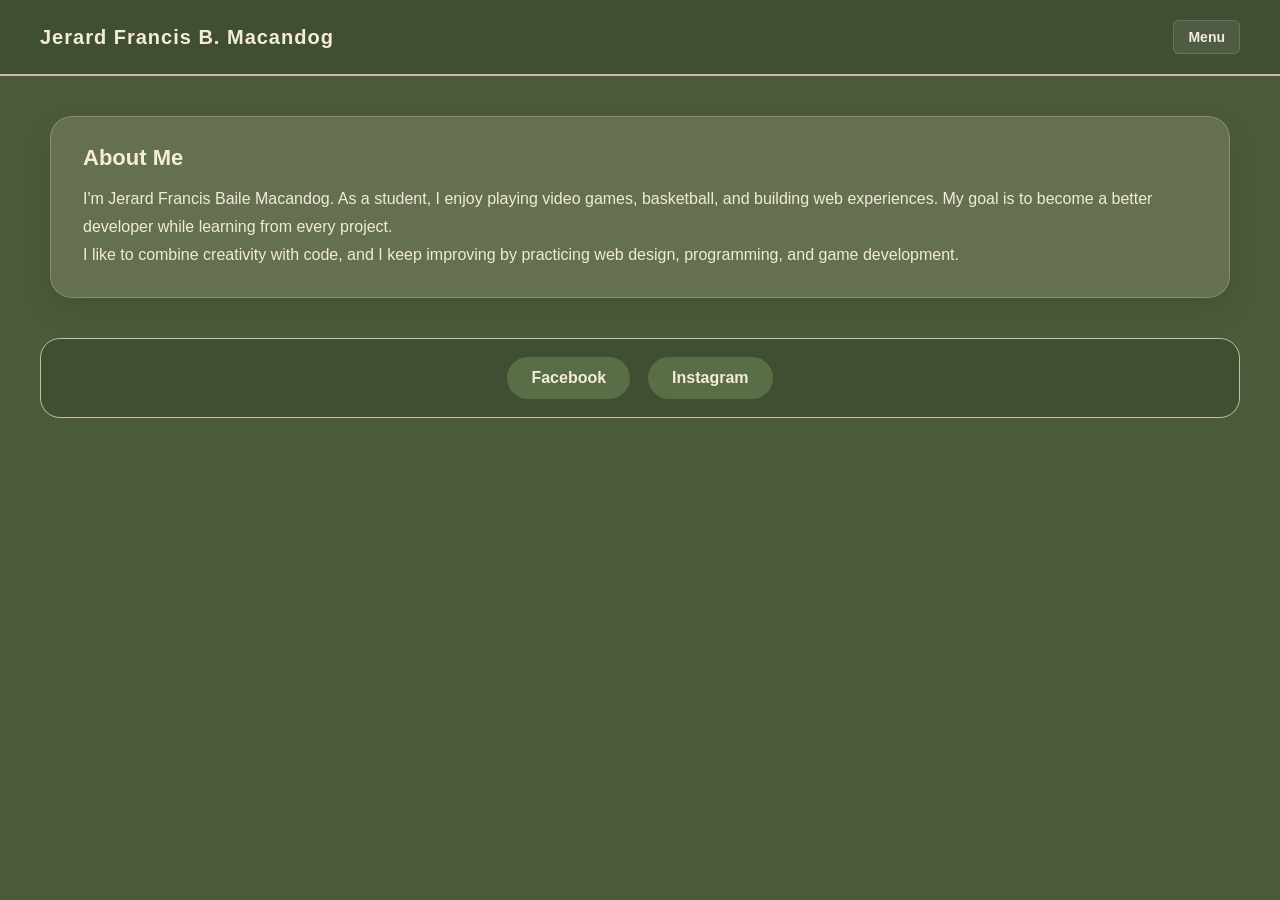
==== about.html @ 2a56a875 "update" ====
<!DOCTYPE html>
<html lang="en">
    <head>
        <meta charset="UTF-8">
        <meta name="viewport" content="width=device-width, initial-scale=1.0">
        <title>About Jerard Francis B. Macandog</title>
        <link rel="stylesheet" href="website.css">
    </head>
    <body>
        <header class="top-bar">
            <div class="brand-name"><a href="index.html">Jerard Francis B. Macandog</a></div>
            <div class="dropdown">
                <details>
                    <summary>Menu</summary>
                    <div class="dropdown-menu">
                        <a href="index.html">Home</a>
                        <a href="about.html">About Me</a>
                        <a href="skills.html">Skills</a>
                        <a href="projects.html">Projects</a>
                        <a href="experience.html">Experience</a>
                        <a href="cv.html">Curriculum Vitae</a>
                        <a href="contact.html">Contact</a>
                    </div>
                </details>
            </div>
        </header>

        <main class="page-wrapper">
            <section class="section-card">
                <h2>About Me</h2>
                <p>I'm Jerard Francis Baile Macandog. As a student, I enjoy playing video games, basketball, and building web experiences. My goal is to become a better developer while learning from every project.</p>
                <p>I like to combine creativity with code, and I keep improving by practicing web design, programming, and game development.</p>
            </section>
        </main>

        <footer class="social-footer">
            <a href="https://www.facebook.com/jerardmcndg?mibextid=ZbWKwL" target="_blank" rel="noreferrer">Facebook</a>
            <a href="https://www.instagram.com/" target="_blank" rel="noreferrer">Instagram</a>
        </footer>
    </body>
</html>
---- website.css ----
* {
    margin: 0;
    padding: 0;
    box-sizing: border-box;
    font-family: Arial, sans-serif;
    font-weight: 700;
}

body {
    background: #4b5b3a;
    color: #f4ecd8;
    min-height: 100vh;
}

a {
    color: inherit;
    text-decoration: none;
}

.top-bar {
    width: 100%;
    padding: 20px 40px;
    background: #404e32;
    display: flex;
    justify-content: space-between;
    align-items: center;
    position: sticky;
    top: 0;
    z-index: 50;
    border-bottom: 2px solid #cdbca7;
}

.brand-name {
    font-size: 20px;
    letter-spacing: 1px;
}

.dropdown {
    position: relative;
}

.dropdown details {
    position: relative;
}

.dropdown summary {
    list-style: none;
    cursor: pointer;
    color: #f4ecd8;
    font-size: 14px;
    padding: 8px 14px;
    border-radius: 6px;
    background: rgba(255, 255, 255, 0.08);
    border: 1px solid rgba(244, 236, 216, 0.16);
}

.dropdown summary::-webkit-details-marker {
    display: none;
}

.dropdown-menu {
    position: absolute;
    right: 0;
    top: calc(100% + 10px);
    display: grid;
    gap: 10px;
    background: #404e32;
    padding: 16px;
    border-radius: 16px;
    border: 1px solid rgba(244, 236, 216, 0.16);
    box-shadow: 0 18px 40px rgba(0, 0, 0, 0.18);
    z-index: 100;
}

.dropdown-menu a {
    color: #f4ecd8;
    padding: 10px 14px;
    border-radius: 10px;
    transition: background 0.2s ease;
}

.dropdown-menu a:hover {
    background: rgba(255, 255, 255, 0.12);
}

.main-nav {
    display: none;
}

.page-wrapper {
    width: min(1200px, 100% - 40px);
    margin: 40px auto;
    padding: 0 10px;
}

.hero-section {
    display: grid;
    grid-template-columns: 1.8fr 1fr;
    gap: 30px;
    align-items: center;
    background: #596d47;
    padding: 40px;
    border-radius: 24px;
    box-shadow: 0 18px 40px rgba(0, 0, 0, 0.18);
    position: relative;
}

.hero-left {
    position: relative;
    display: flex;
    justify-content: flex-start;
    align-items: center;
    text-align: left;
    padding: 30px 24px;
    gap: 32px;
}

.hero-title {
    z-index: 1;
    max-width: 700px;
}

.hero-title p {
    font-size: 16px;
    color: #d6c9b2;
    margin-bottom: 16px;
}

.hero-title h1 {
    font-size: clamp(36px, 4vw, 64px);
    line-height: 1.05;
    color: #f4ecd8;
    margin-bottom: 18px;
}

.hero-description {
    color: #d6c9b2;
    font-weight: 400;
}

.profile-photo {
    width: 220px;
    max-width: 220px;
    aspect-ratio: 1 / 1;
    object-fit: cover;
    border-radius: 24px;
    border: 4px solid #404e32;
    background: #e4d7be;
}

.editable-panel {
    background: rgba(228, 215, 190, 0.9);
    color: #2d3324;
    padding: 26px;
    border-radius: 24px;
    min-height: 320px;
    box-shadow: inset 0 0 0 1px rgba(66, 64, 50, 0.18);
    line-height: 1.6;
}

.editable-panel h3 {
    margin-bottom: 16px;
    font-size: 18px;
}

.editable-panel p {
    font-weight: 400;
}

.section-card {
    background: rgba(255, 241, 218, 0.14);
    border: 1px solid rgba(245, 236, 207, 0.24);
    border-radius: 22px;
    padding: 28px 32px;
    margin-top: 28px;
    box-shadow: 0 12px 26px rgba(0, 0, 0, 0.1);
}

.section-card h2 {
    margin-bottom: 14px;
    color: #f4ecd8;
    font-size: 22px;
}

.section-card p {
    font-weight: 400;
    color: #f1ead8;
    line-height: 1.75;
}

.social-footer {
    width: min(1200px, 100% - 40px);
    margin: 40px auto 60px;
    padding: 18px 20px;
    border-radius: 20px;
    display: flex;
    justify-content: center;
    gap: 18px;
    background: #404e32;
    border: 1px solid #cdbca7;
}

.social-footer a {
    color: #f4ecd8;
    background: #596d47;
    padding: 12px 24px;
    border-radius: 999px;
    transition: transform 0.2s ease;
}

.social-footer a:hover {
    transform: translateY(-2px);
}

@media (max-width: 900px) {
    .hero-section {
        grid-template-columns: 1fr;
    }
    .top-bar {
        flex-direction: column;
        gap: 16px;
        align-items: flex-start;
    }
    .main-nav {
        width: 100%;
        justify-content: flex-start;
        gap: 14px;
    }
}

@media (max-width: 640px) {
    .page-wrapper {
        margin: 24px auto;
    }
    .hero-section {
        padding: 28px;
    }
    .social-footer {
        flex-direction: column;
        align-items: stretch;
    }
}
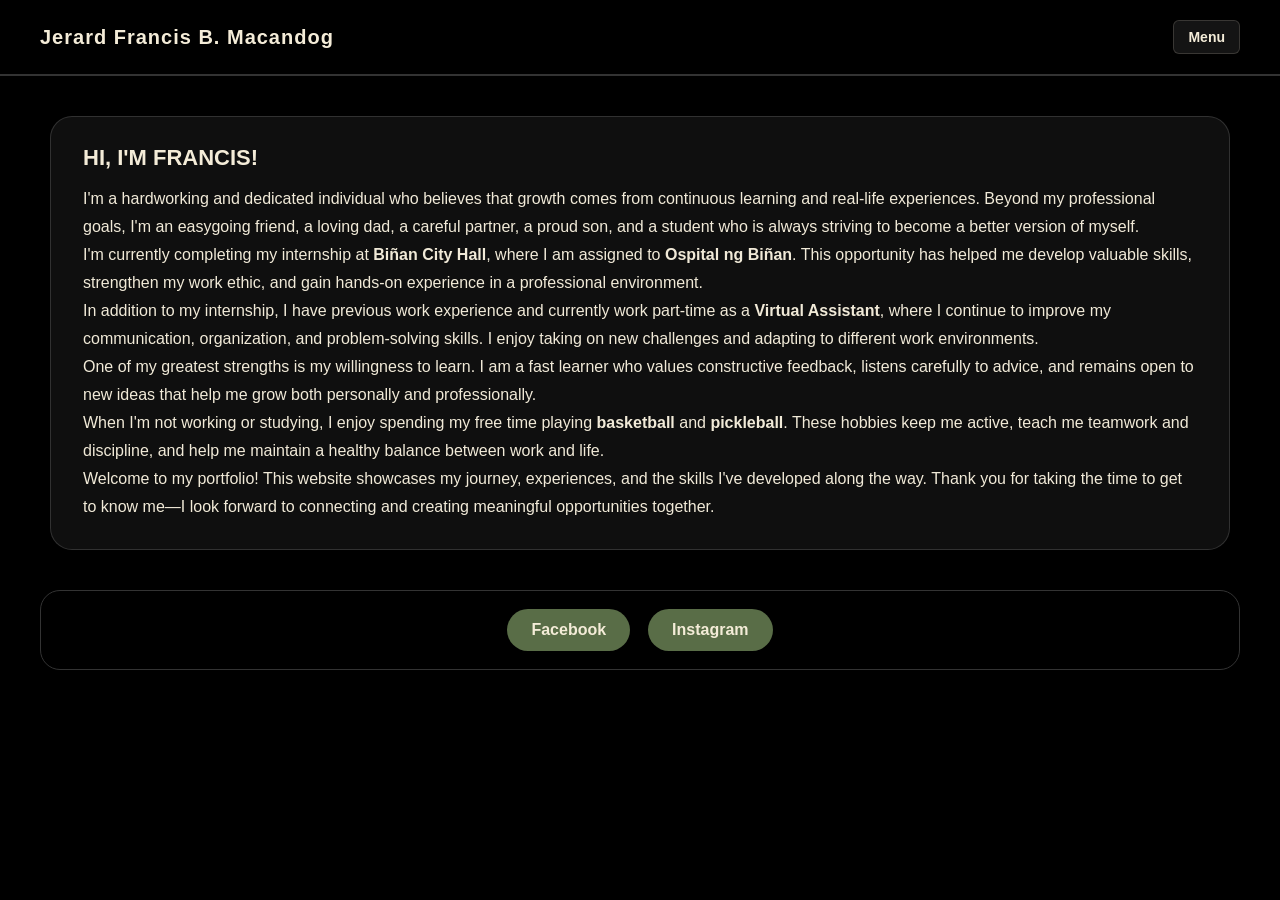
==== commit 9343005d: "commit" ====
--- a/about.html
+++ b/about.html
@@ -27,9 +27,13 @@
 
         <main class="page-wrapper">
             <section class="section-card">
-                <h2>About Me</h2>
-                <p>I'm Jerard Francis Baile Macandog. As a student, I enjoy playing video games, basketball, and building web experiences. My goal is to become a better developer while learning from every project.</p>
-                <p>I like to combine creativity with code, and I keep improving by practicing web design, programming, and game development.</p>
+                <h2>HI, I'M FRANCIS!</h2>
+                <p>I'm a hardworking and dedicated individual who believes that growth comes from continuous learning and real-life experiences. Beyond my professional goals, I'm an easygoing friend, a loving dad, a careful partner, a proud son, and a student who is always striving to become a better version of myself.</p>
+                <p>I'm currently completing my internship at <strong>Biñan City Hall</strong>, where I am assigned to <strong>Ospital ng Biñan</strong>. This opportunity has helped me develop valuable skills, strengthen my work ethic, and gain hands-on experience in a professional environment.</p>
+                <p>In addition to my internship, I have previous work experience and currently work part-time as a <strong>Virtual Assistant</strong>, where I continue to improve my communication, organization, and problem-solving skills. I enjoy taking on new challenges and adapting to different work environments.</p>
+                <p>One of my greatest strengths is my willingness to learn. I am a fast learner who values constructive feedback, listens carefully to advice, and remains open to new ideas that help me grow both personally and professionally.</p>
+                <p>When I'm not working or studying, I enjoy spending my free time playing <strong>basketball</strong> and <strong>pickleball</strong>. These hobbies keep me active, teach me teamwork and discipline, and help me maintain a healthy balance between work and life.</p>
+                <p>Welcome to my portfolio! This website showcases my journey, experiences, and the skills I've developed along the way. Thank you for taking the time to get to know me—I look forward to connecting and creating meaningful opportunities together.</p>
             </section>
         </main>
 
--- a/website.css
+++ b/website.css
@@ -7,7 +7,7 @@
 }
 
 body {
-    background: #4b5b3a;
+    background: #000000;
     color: #f4ecd8;
     min-height: 100vh;
 }
@@ -20,14 +20,14 @@
 .top-bar {
     width: 100%;
     padding: 20px 40px;
-    background: #404e32;
+    background: #000000;
     display: flex;
     justify-content: space-between;
     align-items: center;
     position: sticky;
     top: 0;
     z-index: 50;
-    border-bottom: 2px solid #cdbca7;
+    border-bottom: 2px solid #333333;
 }
 
 .brand-name {
@@ -64,7 +64,7 @@
     top: calc(100% + 10px);
     display: grid;
     gap: 10px;
-    background: #404e32;
+    background: #000000;
     padding: 16px;
     border-radius: 16px;
     border: 1px solid rgba(244, 236, 216, 0.16);
@@ -98,7 +98,7 @@
     grid-template-columns: 1.8fr 1fr;
     gap: 30px;
     align-items: center;
-    background: #596d47;
+    background: #111111;
     padding: 40px;
     border-radius: 24px;
     box-shadow: 0 18px 40px rgba(0, 0, 0, 0.18);
@@ -149,12 +149,12 @@
 }
 
 .editable-panel {
-    background: rgba(228, 215, 190, 0.9);
-    color: #2d3324;
+    background: rgba(19, 19, 19, 0.95);
+    color: #f4ecd8;
     padding: 26px;
     border-radius: 24px;
     min-height: 320px;
-    box-shadow: inset 0 0 0 1px rgba(66, 64, 50, 0.18);
+    box-shadow: inset 0 0 0 1px rgba(255, 255, 255, 0.12);
     line-height: 1.6;
 }
 
@@ -168,8 +168,8 @@
 }
 
 .section-card {
-    background: rgba(255, 241, 218, 0.14);
-    border: 1px solid rgba(245, 236, 207, 0.24);
+    background: rgba(255, 255, 255, 0.06);
+    border: 1px solid rgba(255, 255, 255, 0.14);
     border-radius: 22px;
     padding: 28px 32px;
     margin-top: 28px;
@@ -196,8 +196,8 @@
     display: flex;
     justify-content: center;
     gap: 18px;
-    background: #404e32;
-    border: 1px solid #cdbca7;
+    background: #000000;
+    border: 1px solid #333333;
 }
 
 .social-footer a {
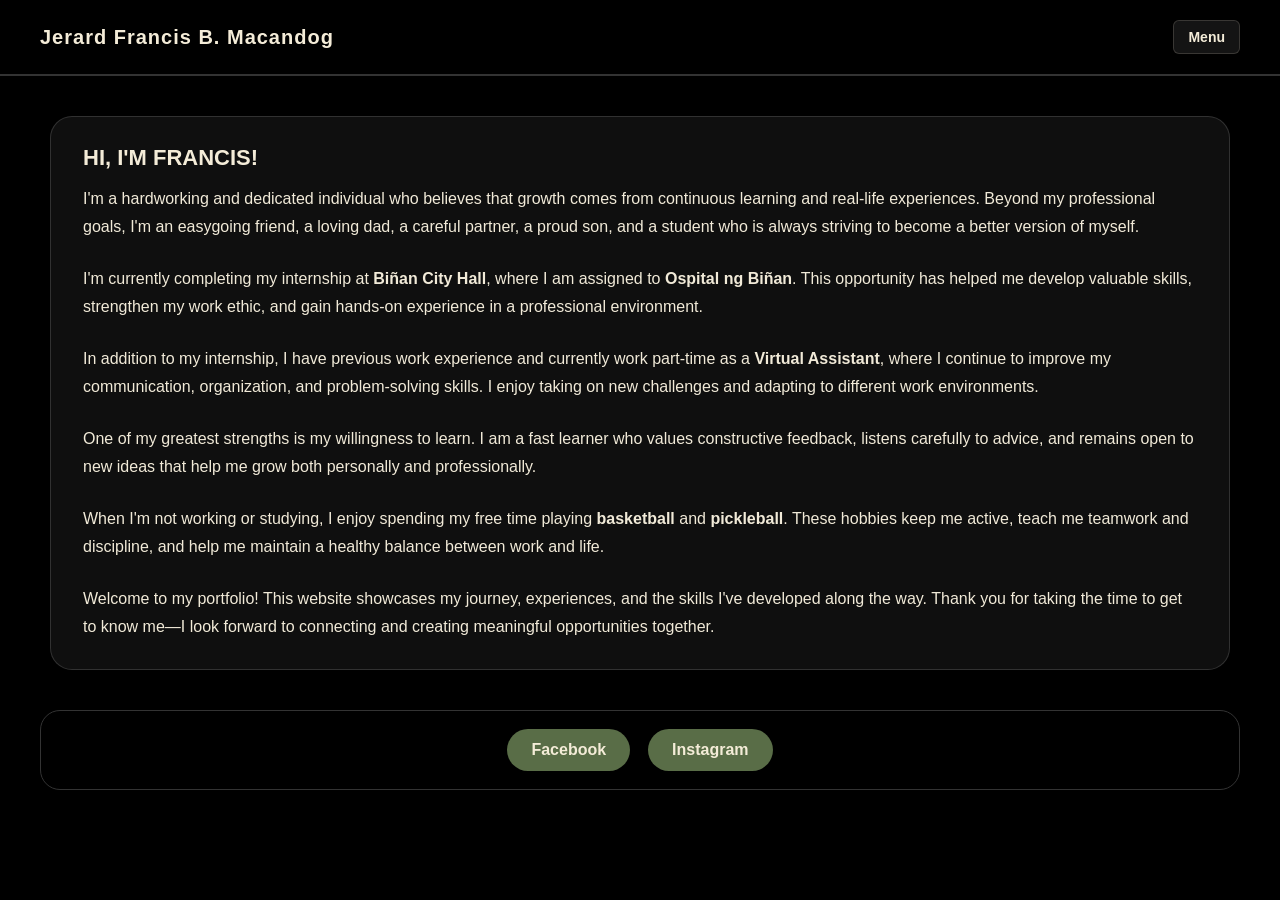
==== commit 881c01e0: "commit" ====
--- a/about.html
+++ b/about.html
@@ -29,10 +29,35 @@
             <section class="section-card">
                 <h2>HI, I'M FRANCIS!</h2>
                 <p>I'm a hardworking and dedicated individual who believes that growth comes from continuous learning and real-life experiences. Beyond my professional goals, I'm an easygoing friend, a loving dad, a careful partner, a proud son, and a student who is always striving to become a better version of myself.</p>
+
+
+
+
+
                 <p>I'm currently completing my internship at <strong>Biñan City Hall</strong>, where I am assigned to <strong>Ospital ng Biñan</strong>. This opportunity has helped me develop valuable skills, strengthen my work ethic, and gain hands-on experience in a professional environment.</p>
+
+
+
+
+
                 <p>In addition to my internship, I have previous work experience and currently work part-time as a <strong>Virtual Assistant</strong>, where I continue to improve my communication, organization, and problem-solving skills. I enjoy taking on new challenges and adapting to different work environments.</p>
+
+
+
+
+
                 <p>One of my greatest strengths is my willingness to learn. I am a fast learner who values constructive feedback, listens carefully to advice, and remains open to new ideas that help me grow both personally and professionally.</p>
+
+
+
+
+
                 <p>When I'm not working or studying, I enjoy spending my free time playing <strong>basketball</strong> and <strong>pickleball</strong>. These hobbies keep me active, teach me teamwork and discipline, and help me maintain a healthy balance between work and life.</p>
+
+
+
+
+
                 <p>Welcome to my portfolio! This website showcases my journey, experiences, and the skills I've developed along the way. Thank you for taking the time to get to know me—I look forward to connecting and creating meaningful opportunities together.</p>
             </section>
         </main>
--- a/website.css
+++ b/website.css
@@ -186,6 +186,11 @@
     font-weight: 400;
     color: #f1ead8;
     line-height: 1.75;
+    margin-bottom: 24px;
+}
+
+.section-card p:last-child {
+    margin-bottom: 0;
 }
 
 .social-footer {
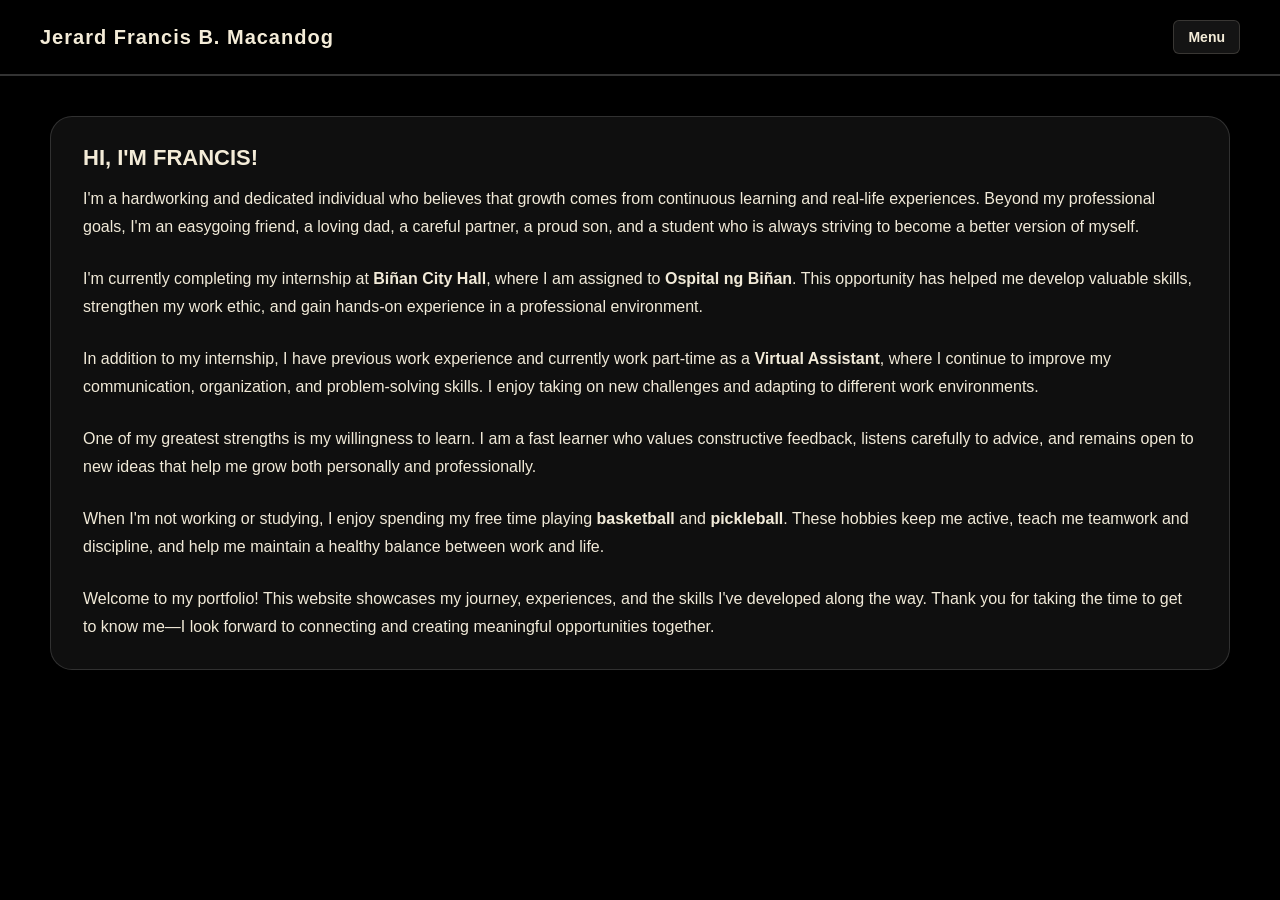
==== commit b8d4bace: "commit" ====
--- a/about.html
+++ b/about.html
@@ -62,9 +62,6 @@
             </section>
         </main>
 
-        <footer class="social-footer">
-            <a href="https://www.facebook.com/jerardmcndg?mibextid=ZbWKwL" target="_blank" rel="noreferrer">Facebook</a>
-            <a href="https://www.instagram.com/" target="_blank" rel="noreferrer">Instagram</a>
-        </footer>
+       
     </body>
 </html>
--- a/website.css
+++ b/website.css
@@ -189,8 +189,75 @@
     margin-bottom: 24px;
 }
 
+.skill-badges {
+    display: flex;
+    flex-wrap: wrap;
+    gap: 16px;
+    margin-top: 18px;
+}
+
+.skill-group {
+    margin-bottom: 40px;
+}
+
+.skill-group h3 {
+    margin-bottom: 16px;
+    color: #f4ecd8;
+    font-size: 1.1rem;
+}
+
+.skill-badge {
+    display: inline-flex;
+    align-items: center;
+    gap: 8px;
+    padding: 12px 18px;
+    background: rgba(255, 255, 255, 0.08);
+    border: 1px solid rgba(255, 255, 255, 0.14);
+    border-radius: 999px;
+    color: #f4ecd8;
+    font-size: 0.95rem;
+    line-height: 1.4;
+    white-space: nowrap;
+}
+
 .section-card p:last-child {
     margin-bottom: 0;
+}
+
+.project-board {
+    background: rgba(255, 255, 255, 0.06);
+    border: 1px solid rgba(255, 255, 255, 0.16);
+    border-radius: 22px;
+    padding: 24px 28px;
+    margin: 24px 0;
+    box-shadow: 0 14px 30px rgba(0, 0, 0, 0.14);
+}
+
+.project-board h3 {
+    margin-bottom: 14px;
+    color: #f4ecd8;
+    font-size: 1.25rem;
+}
+
+.project-board p {
+    color: #d6c9b2;
+    line-height: 1.75;
+    margin-bottom: 16px;
+}
+
+.project-board a {
+    display: inline-block;
+    color: #f4ecd8;
+    background: rgba(255, 255, 255, 0.08);
+    padding: 10px 18px;
+    border-radius: 999px;
+    border: 1px solid rgba(244, 236, 216, 0.2);
+    transition: transform 0.2s ease, background 0.2s ease;
+}
+
+.project-board a:hover {
+    transform: translateY(-2px);
+    background: rgba(255, 255, 255, 0.14);
 }
 
 .social-footer {
